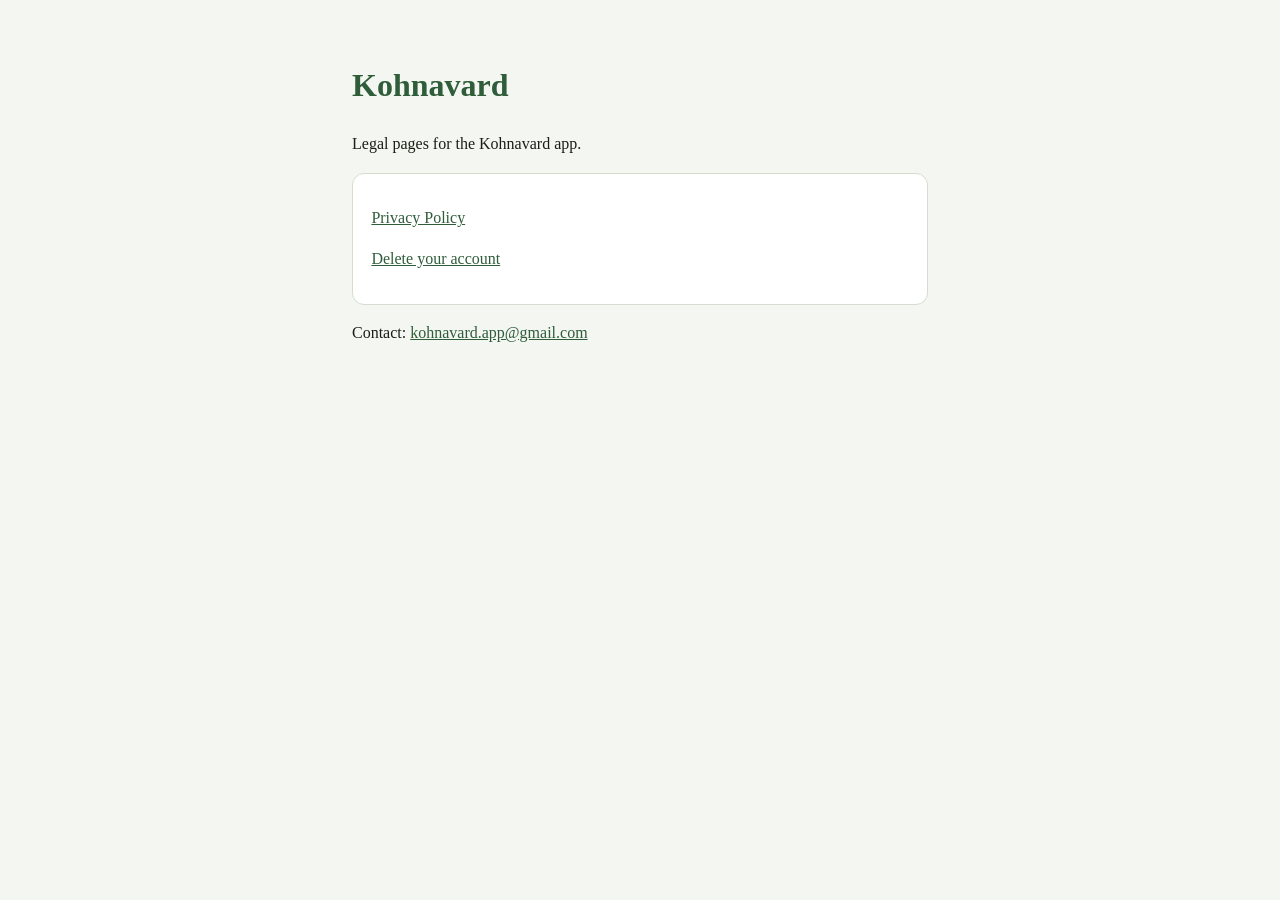
==== index.html @ b49baa9f "Create index.html" ====
<!DOCTYPE html>
<html lang="en">
  <head>
    <meta charset="utf-8" />
    <meta name="viewport" content="width=device-width, initial-scale=1" />
    <title>Kohnavard — Legal</title>
    <style>
      body {
        margin: 0;
        font-family: Georgia, "Times New Roman", serif;
        background: #f4f6f1;
        color: #1a1f16;
        line-height: 1.55;
      }
      main {
        max-width: 36rem;
        margin: 0 auto;
        padding: 2.5rem 1.25rem 4rem;
      }
      h1 {
        color: #2f5d3a;
      }
      a {
        color: #2f5d3a;
      }
      .card {
        background: #fff;
        border: 1px solid #d5ddd0;
        border-radius: 12px;
        padding: 1rem 1.15rem;
        margin: 1rem 0;
      }
    </style>
  </head>
  <body>
    <main>
      <h1>Kohnavard</h1>
      <p>Legal pages for the Kohnavard app.</p>
      <div class="card">
        <p><a href="./privacy.html">Privacy Policy</a></p>
        <p><a href="./account-deletion.html">Delete your account</a></p>
      </div>
      <p>Contact: <a href="mailto:kohnavard.app@gmail.com">kohnavard.app@gmail.com</a></p>
    </main>
  </body>
</html>
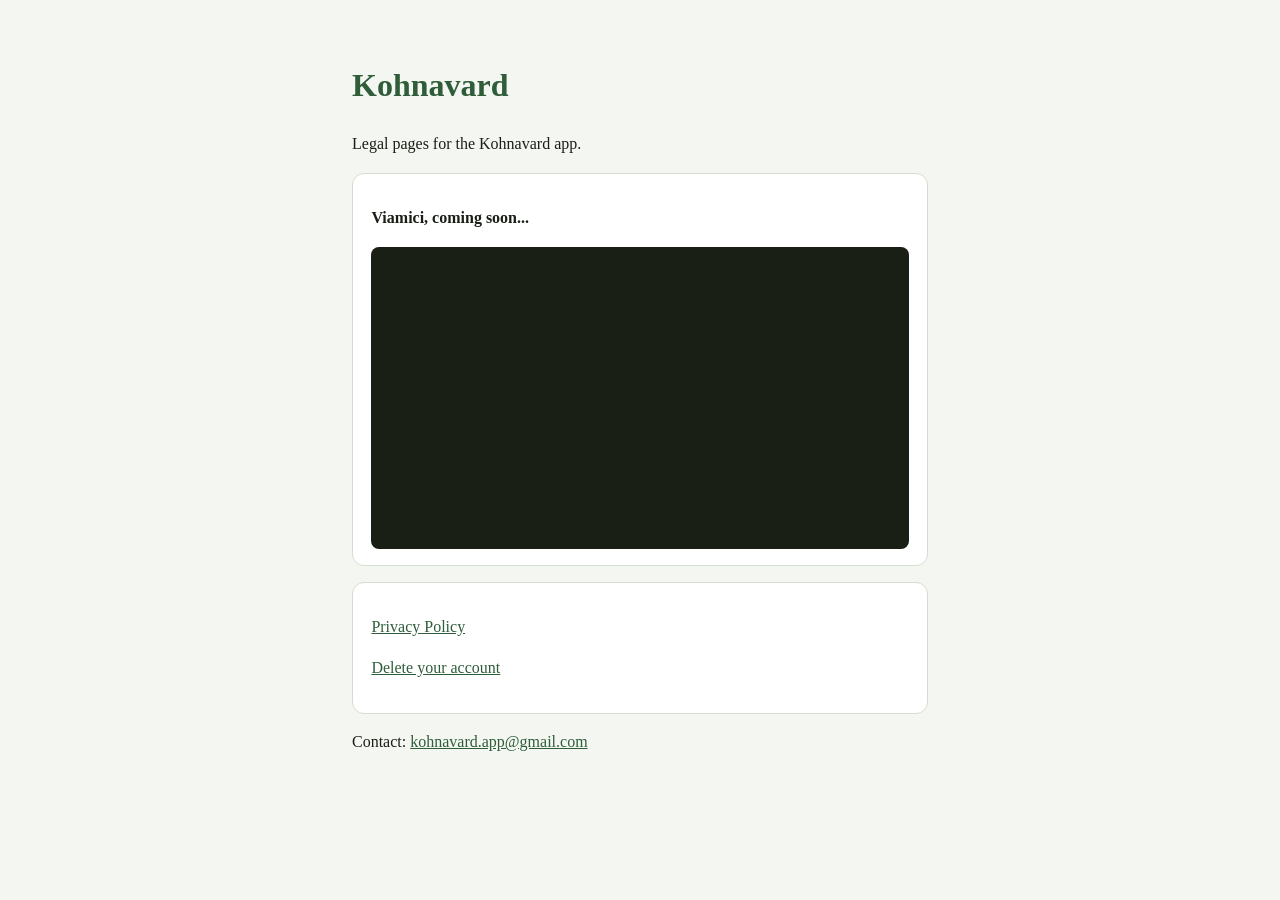
==== commit 25e0e804: "Embed Viamici coming-soon video on the legal home page Co-authored-by: AriMacaroni <AriMacaroni@user" ====
--- a/index.html
+++ b/index.html
@@ -30,12 +30,39 @@
         padding: 1rem 1.15rem;
         margin: 1rem 0;
       }
+      .video-wrap {
+        position: relative;
+        width: 100%;
+        aspect-ratio: 16 / 9;
+        background: #1a1f16;
+        border-radius: 8px;
+        overflow: hidden;
+      }
+      .video-wrap iframe {
+        position: absolute;
+        inset: 0;
+        width: 100%;
+        height: 100%;
+        border: 0;
+      }
     </style>
   </head>
   <body>
     <main>
       <h1>Kohnavard</h1>
       <p>Legal pages for the Kohnavard app.</p>
+      <div class="card">
+        <p><strong>Viamici, coming soon...</strong></p>
+        <div class="video-wrap">
+          <iframe
+            src="https://www.youtube-nocookie.com/embed/24m0hyvjBJs"
+            title="Viamici, coming soon..."
+            allow="accelerometer; autoplay; clipboard-write; encrypted-media; gyroscope; picture-in-picture; web-share"
+            referrerpolicy="strict-origin-when-cross-origin"
+            allowfullscreen
+          ></iframe>
+        </div>
+      </div>
       <div class="card">
         <p><a href="./privacy.html">Privacy Policy</a></p>
         <p><a href="./account-deletion.html">Delete your account</a></p>
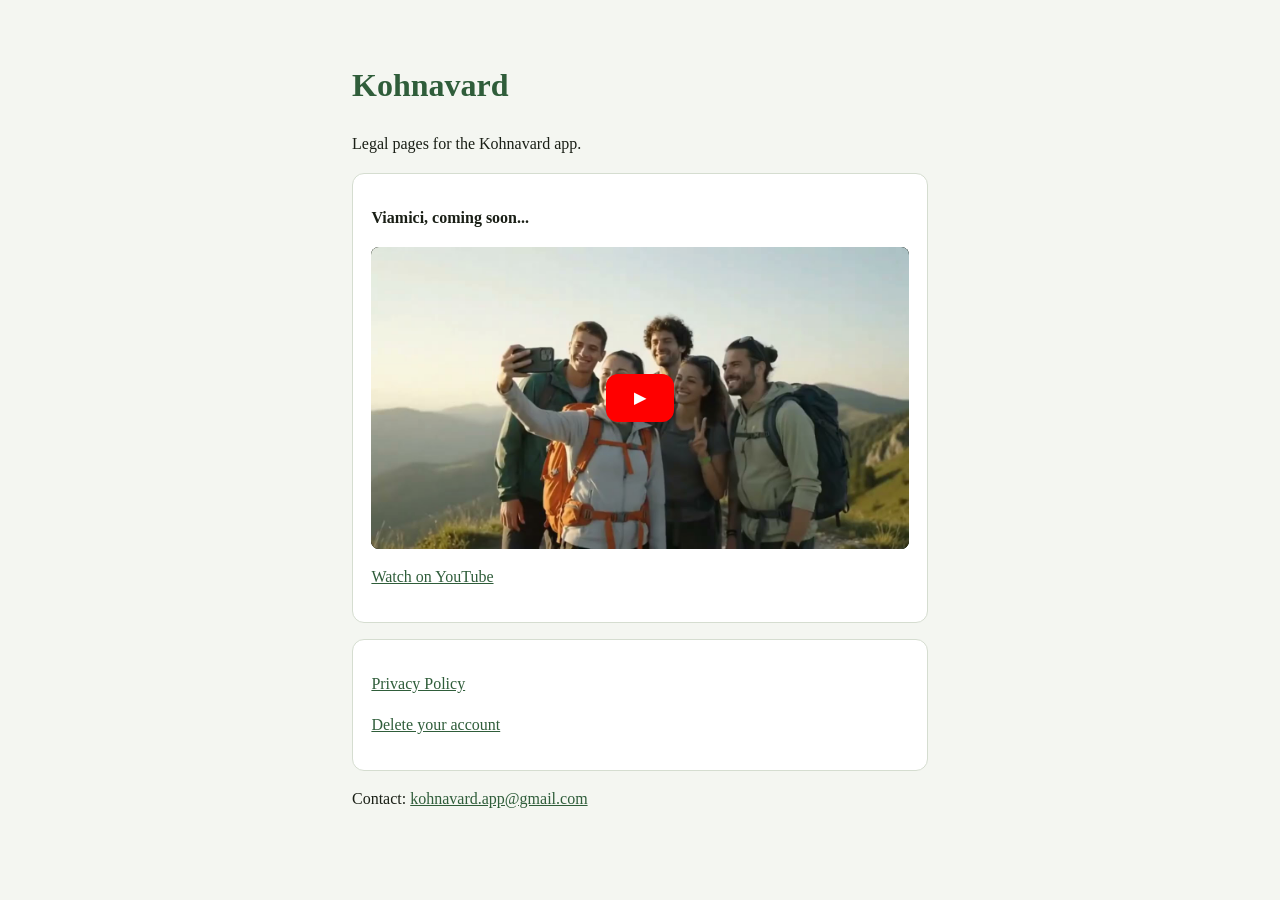
==== commit ca1b8543: "Show a local video poster so the player is visible before YouTube loads Co-authored-by: AriMacaroni " ====
--- a/index.html
+++ b/index.html
@@ -38,12 +38,36 @@
         border-radius: 8px;
         overflow: hidden;
       }
-      .video-wrap iframe {
+      .video-wrap iframe,
+      .video-wrap img {
         position: absolute;
         inset: 0;
         width: 100%;
         height: 100%;
         border: 0;
+        object-fit: cover;
+      }
+      .video-poster {
+        position: absolute;
+        inset: 0;
+        display: block;
+        padding: 0;
+        border: 0;
+        background: #1a1f16;
+        cursor: pointer;
+      }
+      .video-poster .play {
+        position: absolute;
+        top: 50%;
+        left: 50%;
+        transform: translate(-50%, -50%);
+        width: 4.25rem;
+        height: 3rem;
+        border-radius: 0.75rem;
+        background: #f00;
+        color: #fff;
+        font: 700 0.95rem/3rem Georgia, serif;
+        text-align: center;
       }
     </style>
   </head>
@@ -53,16 +77,31 @@
       <p>Legal pages for the Kohnavard app.</p>
       <div class="card">
         <p><strong>Viamici, coming soon...</strong></p>
-        <div class="video-wrap">
-          <iframe
-            src="https://www.youtube-nocookie.com/embed/24m0hyvjBJs"
-            title="Viamici, coming soon..."
-            allow="accelerometer; autoplay; clipboard-write; encrypted-media; gyroscope; picture-in-picture; web-share"
-            referrerpolicy="strict-origin-when-cross-origin"
-            allowfullscreen
-          ></iframe>
+        <div class="video-wrap" id="video">
+          <button type="button" class="video-poster" id="play-video" aria-label="Play Viamici, coming soon...">
+            <img src="./assets/viamici-poster.jpg" alt="Viamici, coming soon..." />
+            <span class="play" aria-hidden="true">▶</span>
+          </button>
         </div>
+        <p><a href="https://www.youtube.com/watch?v=24m0hyvjBJs" target="_blank" rel="noopener noreferrer">Watch on YouTube</a></p>
       </div>
+      <script>
+        (function () {
+          var wrap = document.getElementById("video");
+          var play = document.getElementById("play-video");
+          if (!wrap || !play) return;
+          play.addEventListener("click", function () {
+            var frame = document.createElement("iframe");
+            frame.src =
+              "https://www.youtube.com/embed/24m0hyvjBJs?autoplay=1&rel=0";
+            frame.title = "Viamici, coming soon...";
+            frame.allow =
+              "accelerometer; autoplay; clipboard-write; encrypted-media; gyroscope; picture-in-picture; web-share";
+            frame.allowFullscreen = true;
+            wrap.replaceChildren(frame);
+          });
+        })();
+      </script>
       <div class="card">
         <p><a href="./privacy.html">Privacy Policy</a></p>
         <p><a href="./account-deletion.html">Delete your account</a></p>
